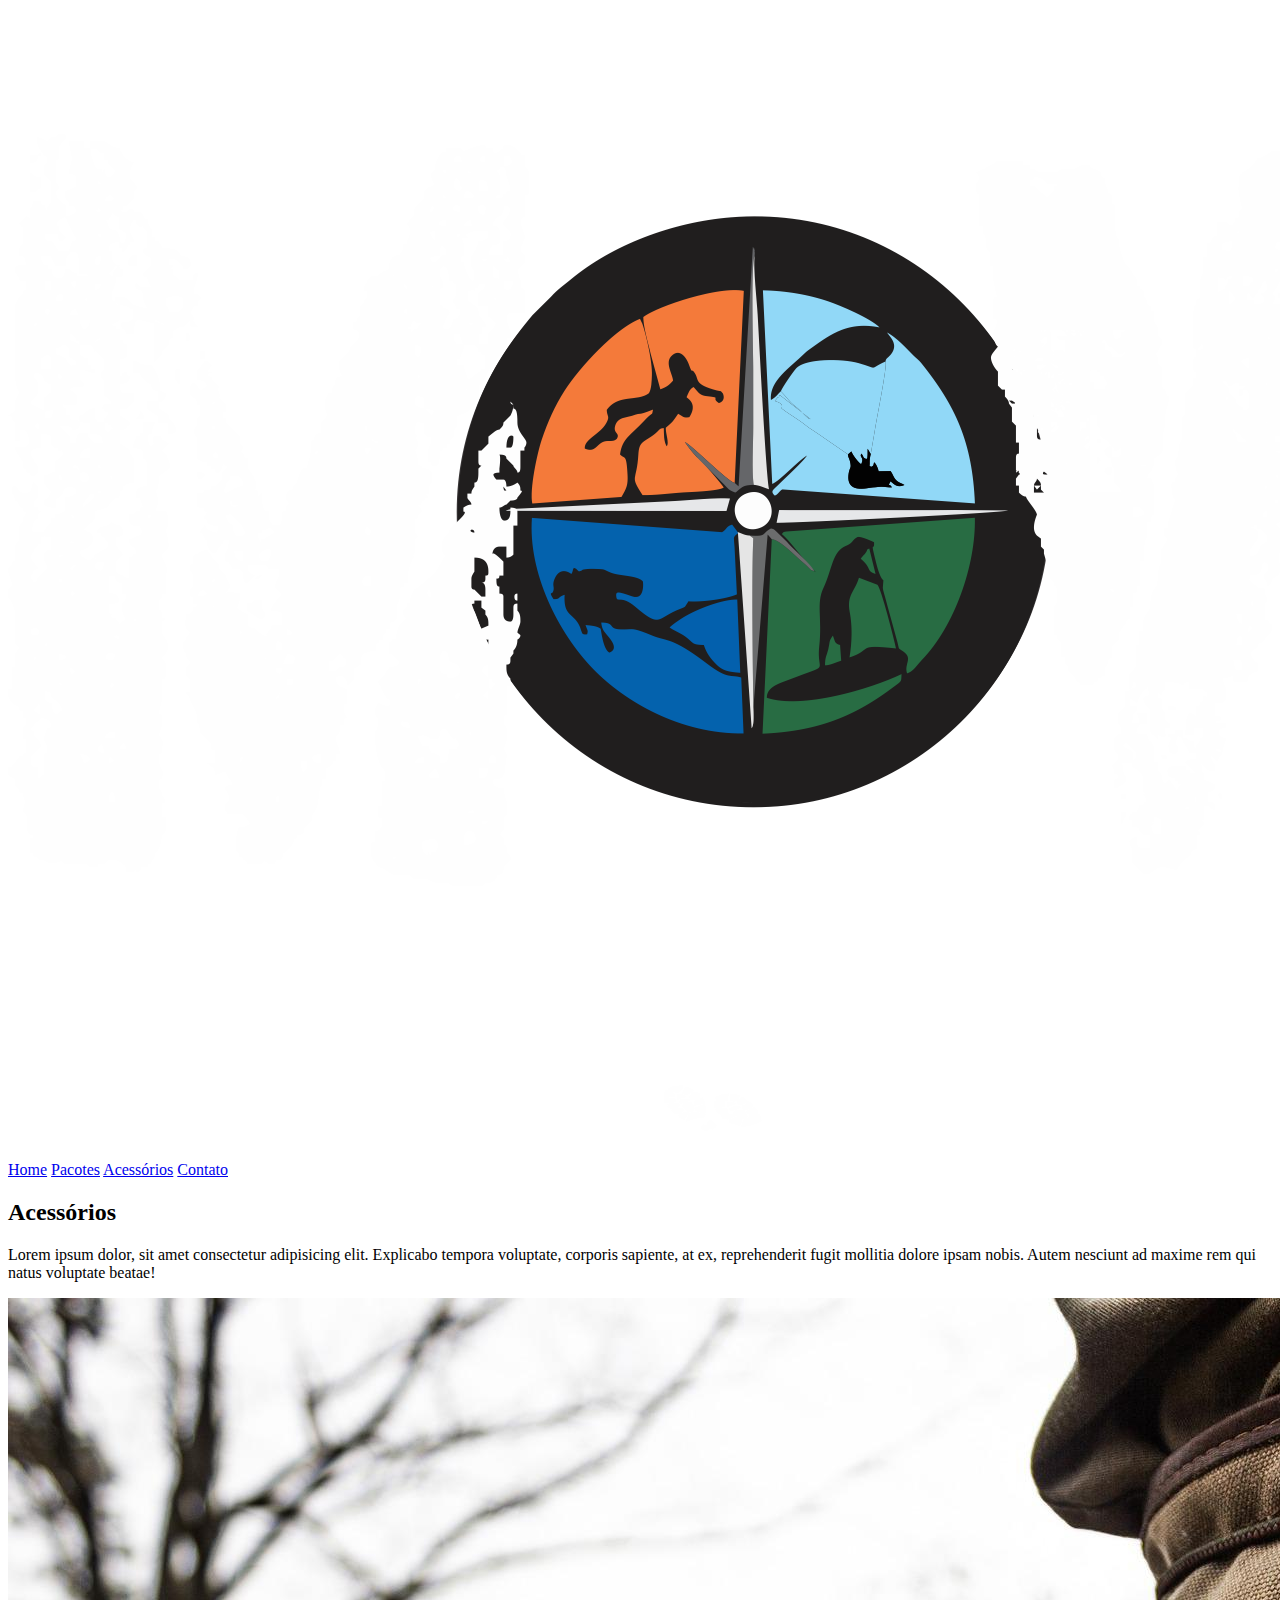
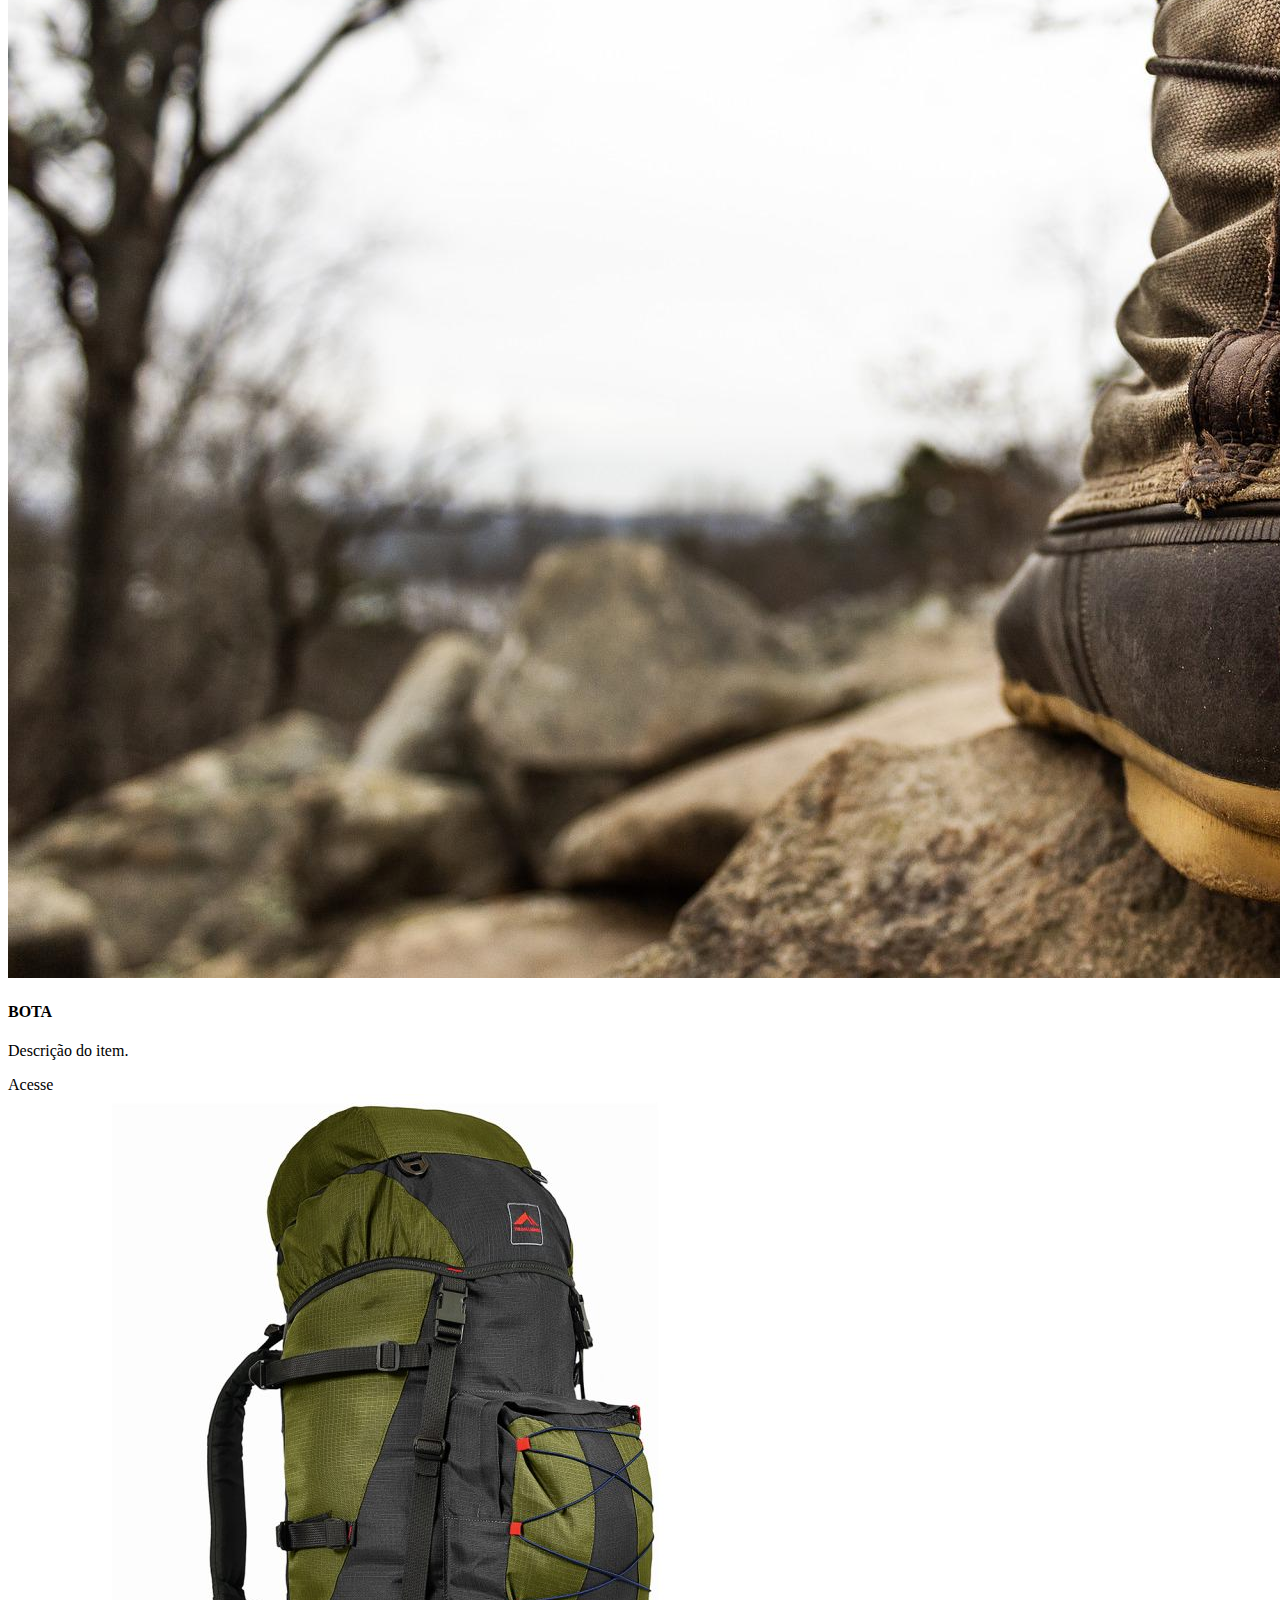
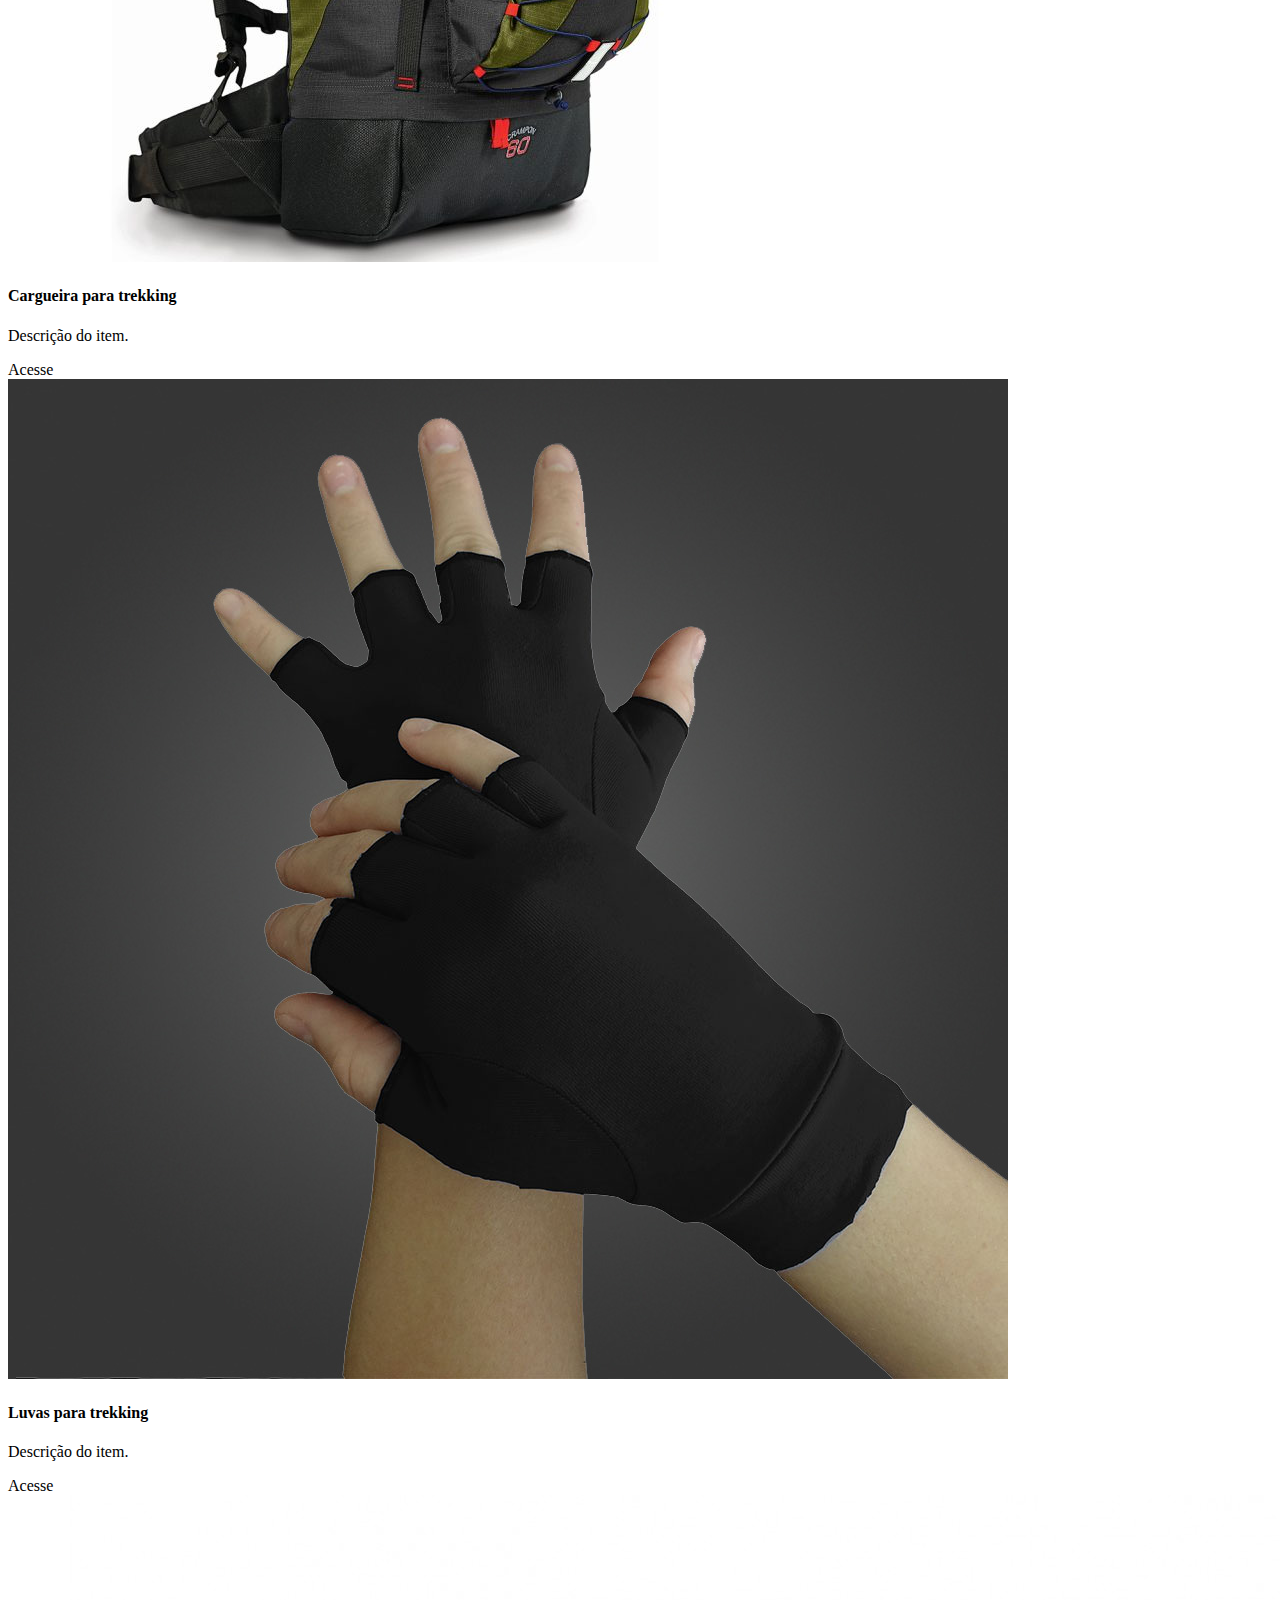
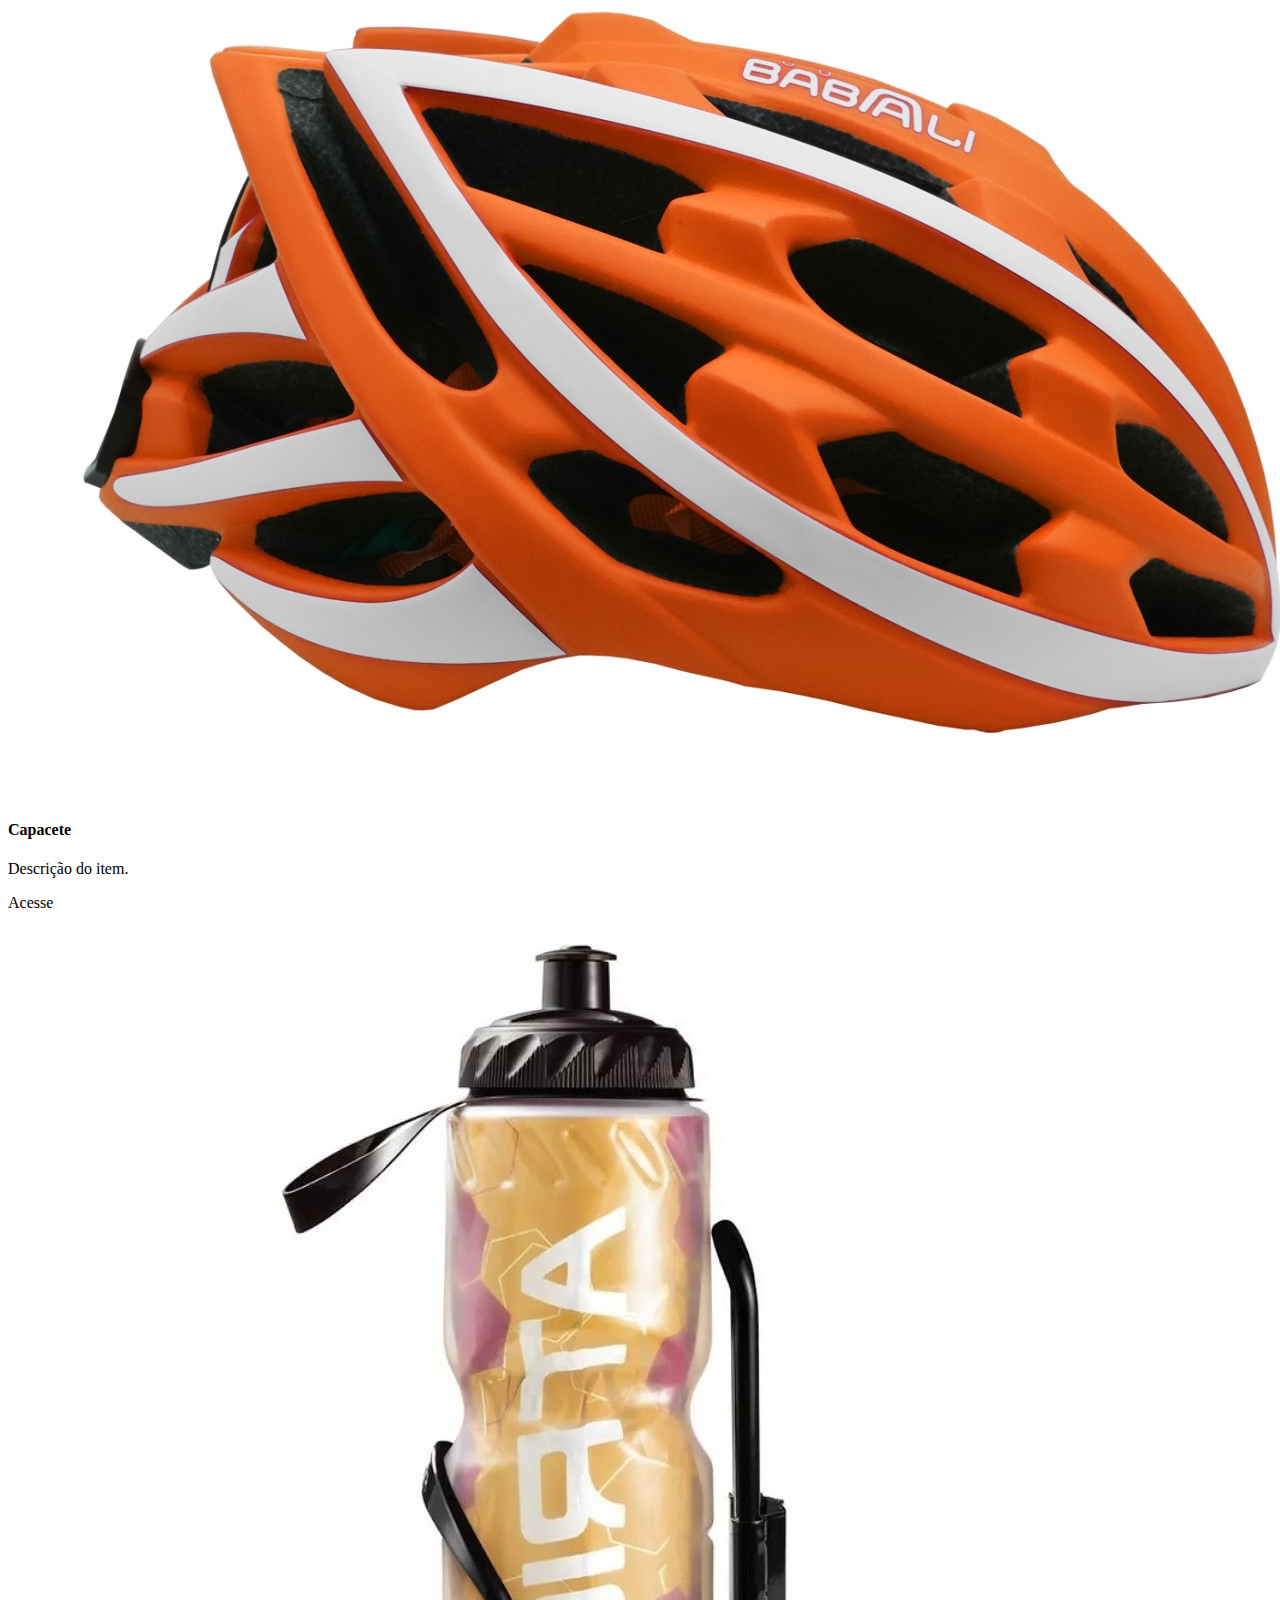
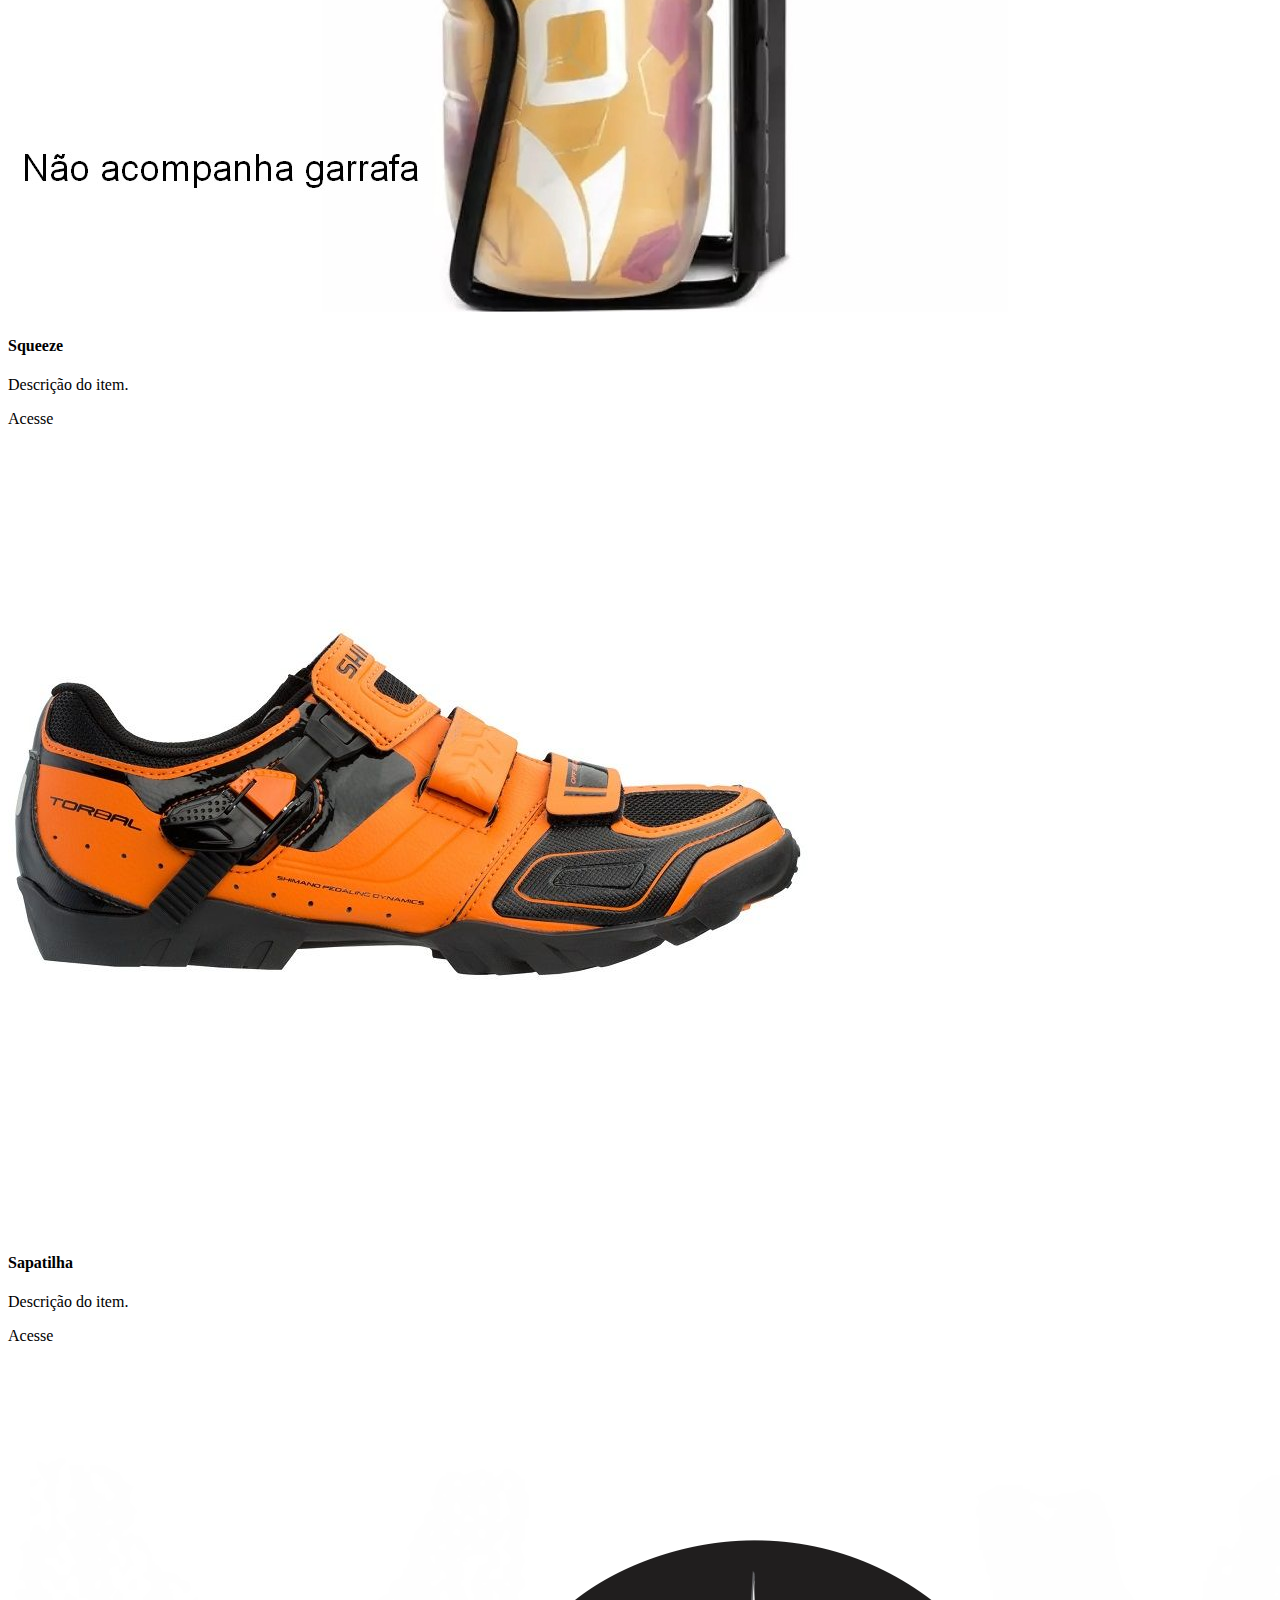
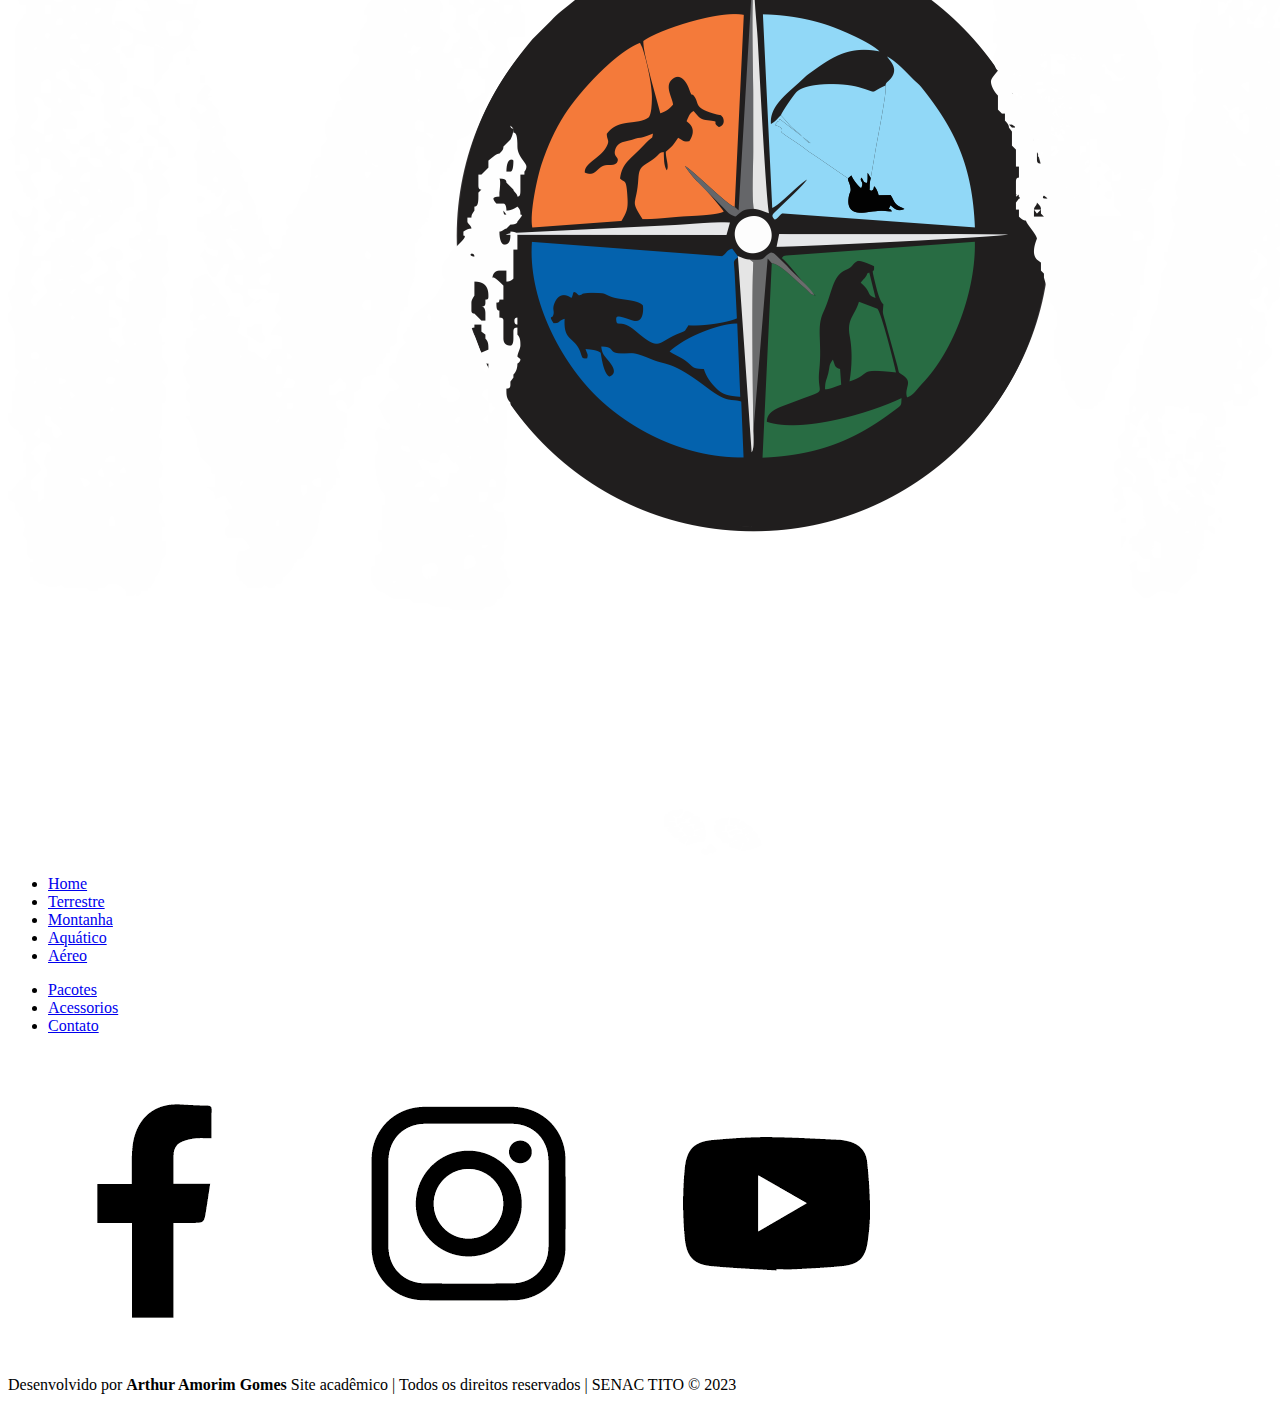
==== acessorios.html @ 37bc955f "projeto" ====
<!DOCTYPE html>
<html lang="pt-br">

<head>
    <meta charset="UTF-8">
    <meta http-equiv="X-UA-Compatible" content="IE=edge">
    <meta name="viewport" content="width=device-width, initial-scale=1.0">
    <title>Mova- se [Página principal]</title>
    <meta name="description" content="O mova-se é um site educacional, 
    com a proposta de fazer reservas e pacotes de viagens 
    com esportes radicais.">

    <!--Buscando o css externo-->
    <link rel="stylesheet" href="css/estilo.css">

    <link rel="preconnect" href="https://fonts.googleapis.com">
<link rel="preconnect" href="https://fonts.gstatic.com" crossorigin>
<link href="https://fonts.googleapis.com/css2?family=Ubuntu:wght@300&display=swap" rel="stylesheet">

</head>

<body>
    <header id="topo">
        <div>
            <h1>
                <a href="index.html"><img src="imagem/logo.png" alt="Logotipo"></a>
            </h1>
            <nav>
                <a href="index.html" tabindex="1">Home</a>
                <!--tabindex é utilizado para a acessibilidade-->
                <a href="pacotes.html" tabindex="2">Pacotes</a>
                <a href="acessorios.html" tabindex="3">Acessórios</a>
                <a href="contato.html" tabindex="4">Contato</a>
            </nav>
        </div>
    </header>


    <main id="conteudo">
        <div class="conteudo-info">
            <article>
                <h2 class="titulo">Acessórios</h2>
                <p>Lorem ipsum dolor, sit amet consectetur adipisicing elit.
                    Explicabo tempora voluptate, corporis sapiente, at ex,
                    reprehenderit fugit mollitia dolore ipsam nobis. Autem
                    nesciunt ad maxime rem qui natus voluptate beatae!</p>
                <div class="acessorios">
                    <div class="produtos">
                        <div class="img-produto">
                            <img src="imagem/bota.jpg" alt="produto bota">
                        </div>
                        <h4>BOTA</h4>
                        <p>Descrição do item.</p>
                        <div class="acesse">Acesse</div>

                    </div>
                    <div class="produtos">
                        <div class="img-produto">
                            <img src="imagem/mochila.jpg" alt="Mochila">
                        </div>
                        <h4>Cargueira para trekking</h4>
                        <p>Descrição do item.</p>
                        <div class="acesse">Acesse</div>

                    </div>
                    <div class="produtos">
                        <div class="img-produto">
                            <img src="imagem/luvas.jpg" alt="luvas">
                        </div>
                        <h4>Luvas para trekking</h4>
                        <p>Descrição do item.</p>
                        <div class="acesse">Acesse</div>
                    </div>
                </div>
                <div class="acessorios">
                    <div class="produtos">
                        <div class="img-produto">
                            <img src="imagem/capacete.jpg" alt="capacete">
                        </div>
                        <h4>Capacete</h4>
                        <p>Descrição do item.</p>
                        <div class="acesse">Acesse</div>

                    </div>
                    <div class="produtos">
                        <div class="img-produto">
                            <img src="imagem/squeeze.jpg" alt="Squeeze">
                        </div>
                        <h4>Squeeze</h4>
                        <p>Descrição do item.</p>
                        <div class="acesse">Acesse</div>

                    </div>
                    <div class="produtos">
                        <div class="img-produto">
                            <img src="imagem/sapatilha-escalada.jpg" alt="sapatilha de escalada">
                        </div>
                        <h4>Sapatilha</h4>
                        <p>Descrição do item.</p>
                        <div class="acesse">Acesse</div>

                    </div>


                </div>




            </article>

        </div>







    </main>
    <footer class="rodape">
        <div class="rodape-conteudo">
            <div id="logo-rodape">
                <a href="index.html"><img src="imagem/logo.png" alt="Logotipo"></a>
            </div>
            <div class="menu-rodape">
                <ul>
                    <li><a href="index.html">Home</a></li>
                    <li><a href="#">Terrestre</a></li>
                    <li><a href="#">Montanha</a></li>
                    <li><a href="#">Aquático</a></li>
                    <li><a href="#">Aéreo</a></li>
                </ul>
            </div>
            <div class="menu-rodape">
                <ul>
                    <li><a href="pacotes.html">Pacotes</a></li>
                    <li><a href="acessorios.html">Acessorios</a></li>
                    <li><a href="contato.html">Contato</a></li>
                </ul>
            </div>
            <div class="redes">
                <aside>
                    <img src="imagem/facebook.png" alt="Logo do Facebook">
                    <img src="imagem/insta.png" alt="Logo do Instagram">
                    <img src="imagem/youtube.png" alt="Logo do Youtube">
                </aside>
            </div>
        </div>
        <div class="assinatura">
            <p>Desenvolvido por <b>Arthur Amorim Gomes</b> Site acadêmico |
                Todos os direitos reservados |
                SENAC TITO &copy; 2023</p>

        </div>

    </footer>

</body>

</html>
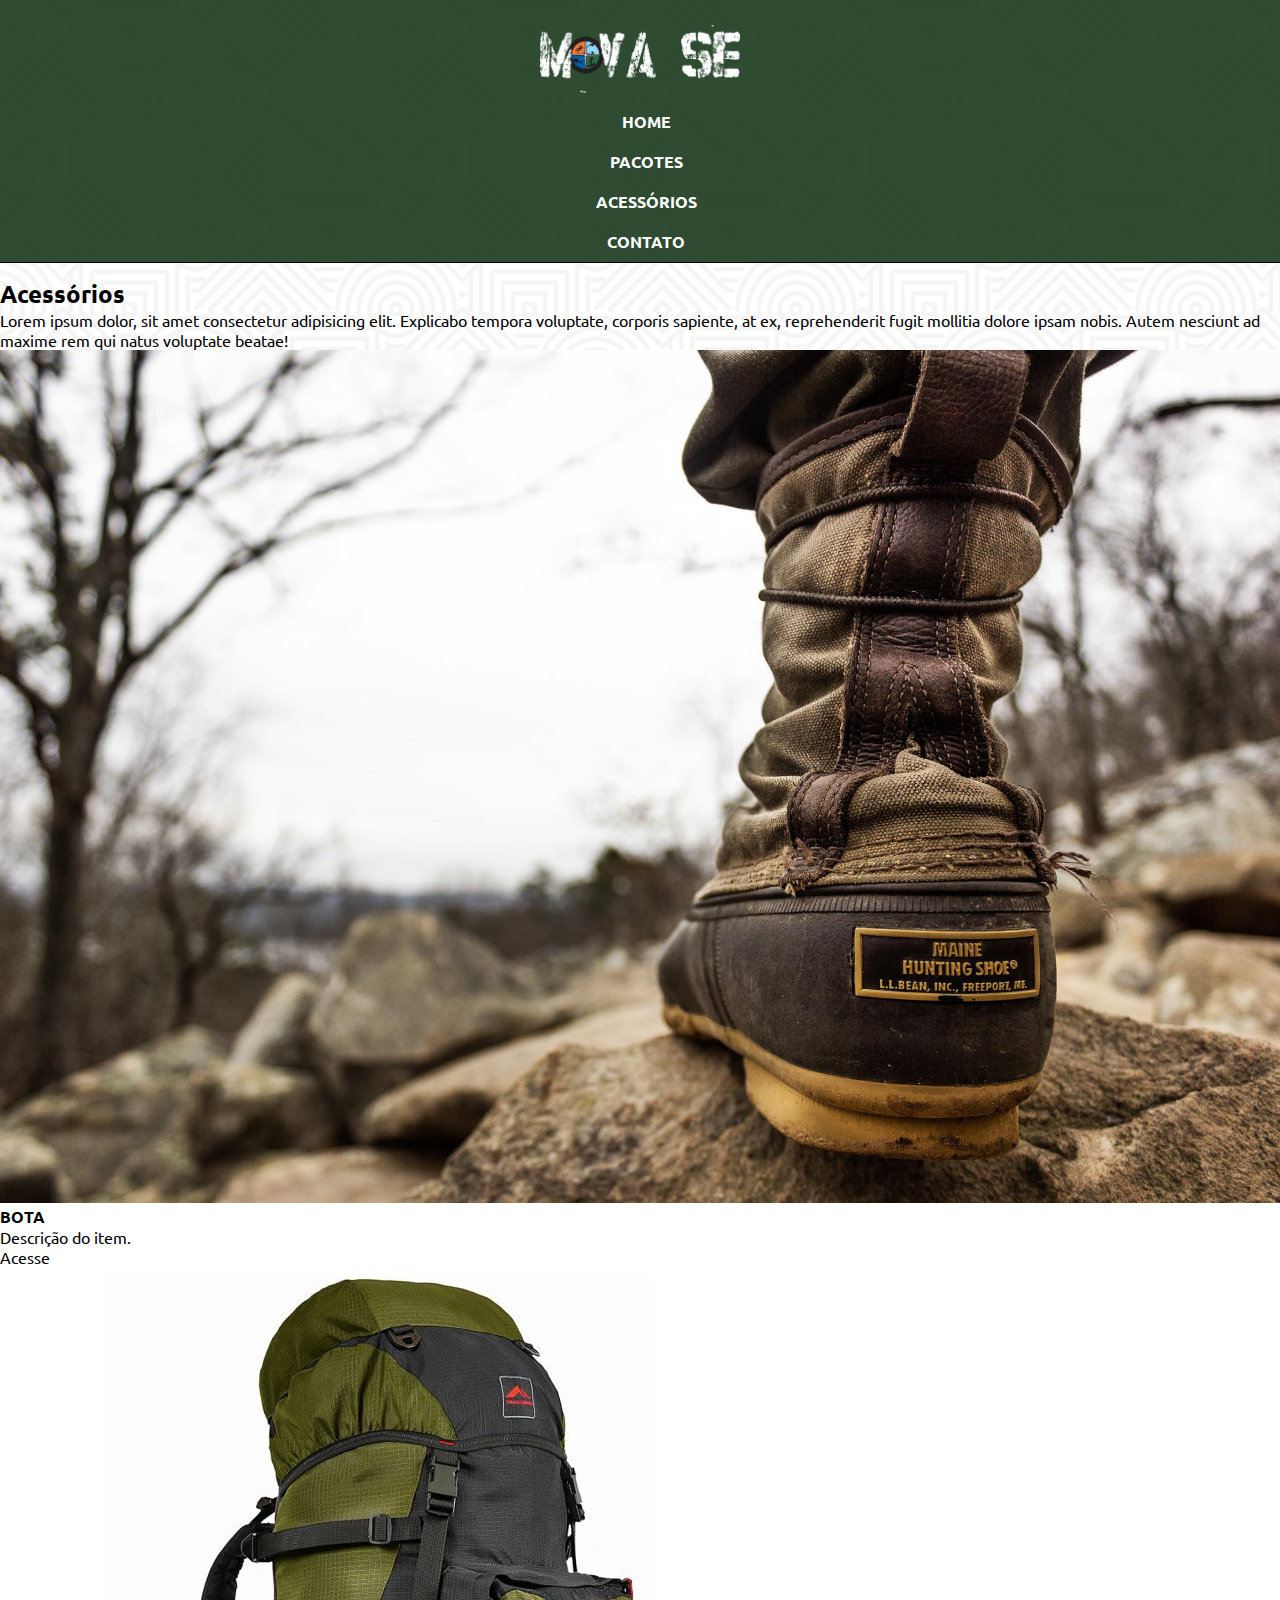
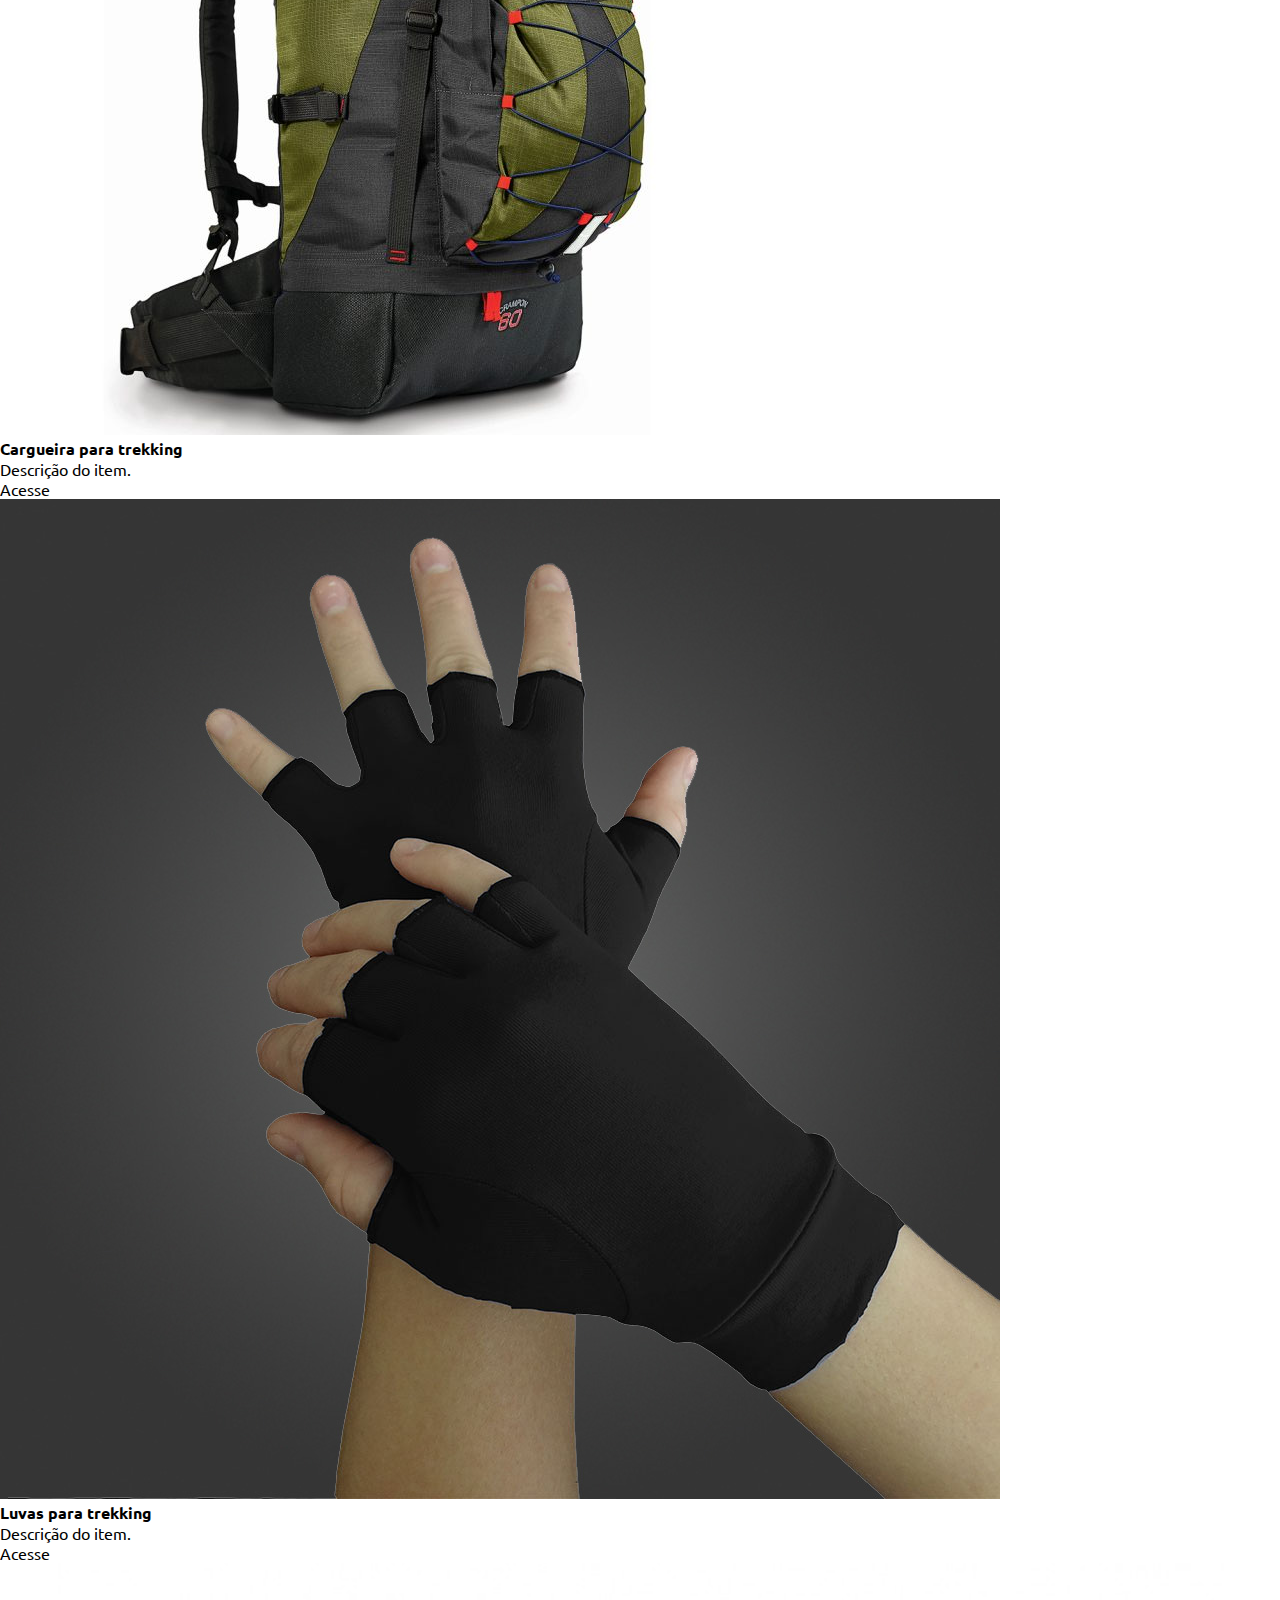
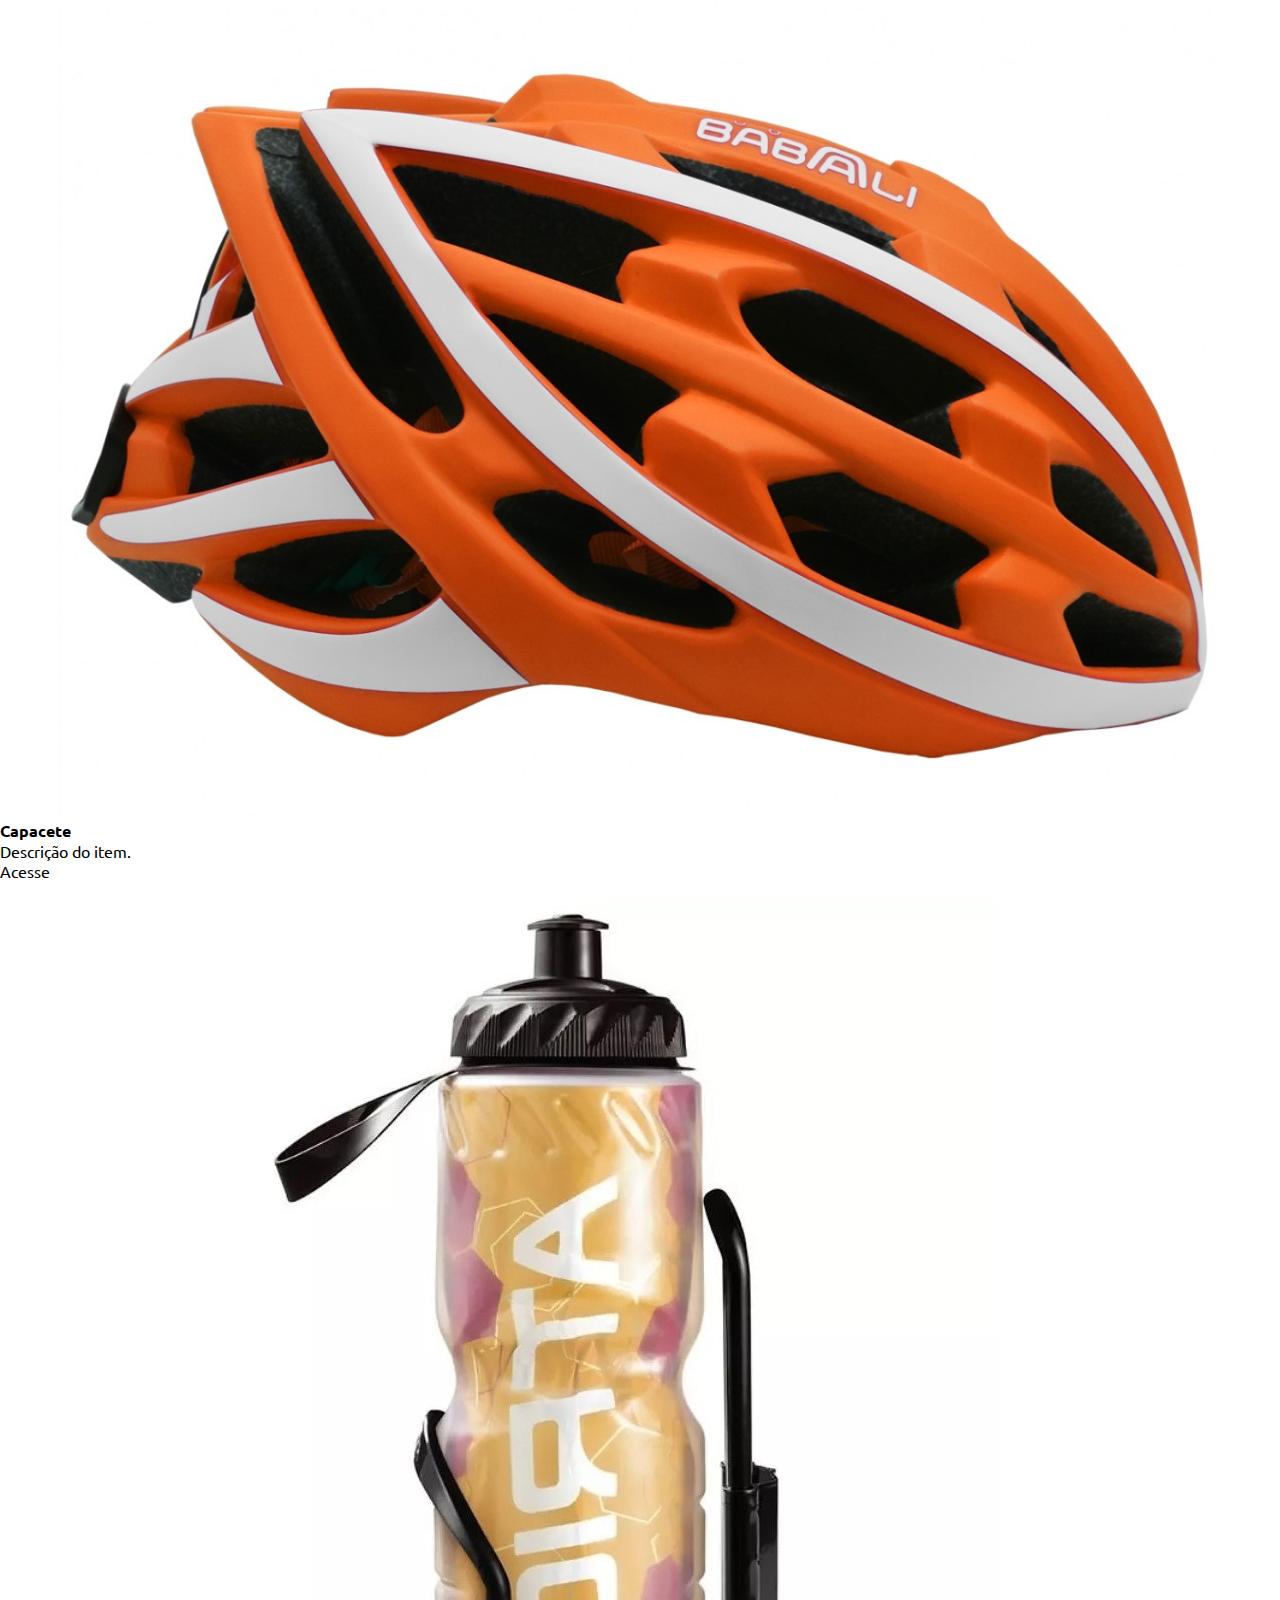
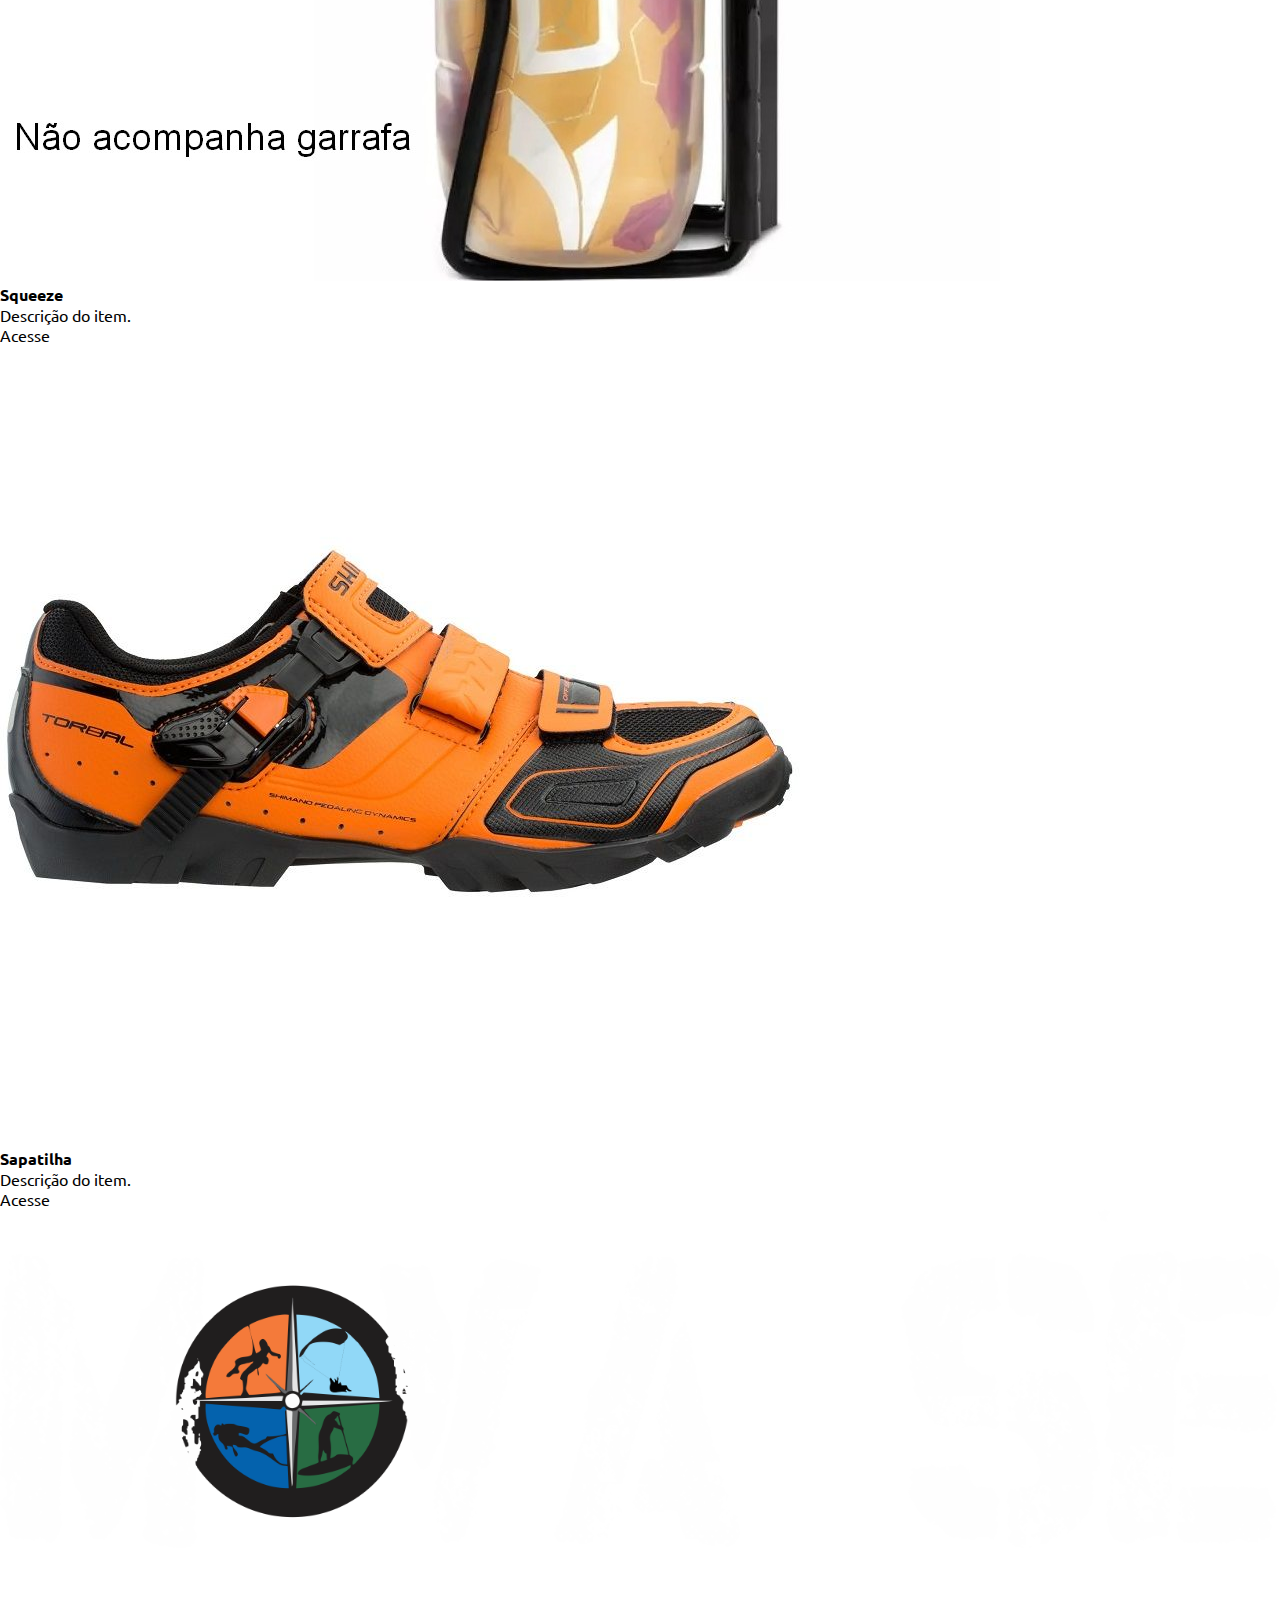
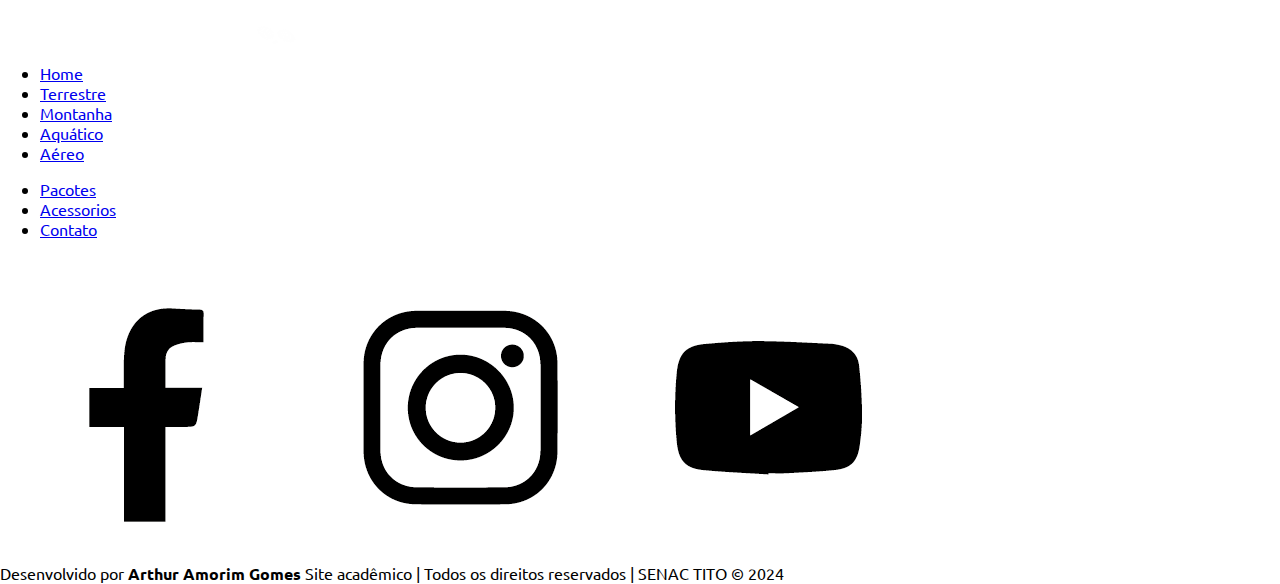
==== commit 3b7eca4c: "site" ====
--- a/acessorios.html
+++ b/acessorios.html
@@ -36,7 +36,7 @@
     </header>
 
 
-    <main id="conteudo">
+    <main class="conteudo">
         <div class="conteudo-info">
             <article>
                 <h2 class="titulo">Acessórios</h2>
@@ -150,7 +150,7 @@
         <div class="assinatura">
             <p>Desenvolvido por <b>Arthur Amorim Gomes</b> Site acadêmico |
                 Todos os direitos reservados |
-                SENAC TITO &copy; 2023</p>
+                SENAC TITO &copy; 2024</p>
 
         </div>
 
--- a/css/estilo.css
+++ b/css/estilo.css
@@ -0,0 +1,62 @@
+@charset "utf-8";
+@import url('https://fonts.googleapis.com/css2?family=Ubuntu:ital,wght@0,300;0,400;0,500;0,700;1,300;1,400;1,500;1,700&display=swap');
+/* Criando regras usando o fluxo de trabalho MOBILE FIST-320px */
+/* OBS: As regras aqui criadas também servirão para o site como um todo, ou seja, independente do tamanho da minha tela */
+
+body{
+    font-family: "ubuntu", sans-serif;
+    background-image: url(../imagem/hypnotize.png);
+    background-attachment: fixed;
+    margin: 0;
+    padding: 0;
+    width: 100%;
+}
+
+h1, h2, h3, h4, p, figure{
+    margin: 0;
+    padding: 0;
+}
+img{
+    max-width: 100%;
+}
+
+#topo{
+    background-color: rgba(24,56, 29, 0.9);
+    border-bottom: solid 1px;
+    text-align: center;
+    margin-bottom: 15px;
+}
+
+h1 img{
+    margin-top: 25px;
+    width: 200px;
+}
+
+nav{
+    min-height: 40px;
+    display: block;
+    text-transform: uppercase;
+    font-weight: bold;
+    overflow: hidden;
+    line-height: 40px;
+    padding-left: 1%;
+
+}
+
+nav a:link, nav a:visited{
+    text-decoration: none;
+    color: white;
+    transition: background-color 1s;
+    min-height: inherit;
+    display: flex;
+    justify-content: center;
+    align-items: center;
+}
+
+nav a:hover, nav a:focus{
+    background-color: #A98E12;
+    color: black;
+    transition: background-color 1s;
+    border-radius: 5%;
+    
+}
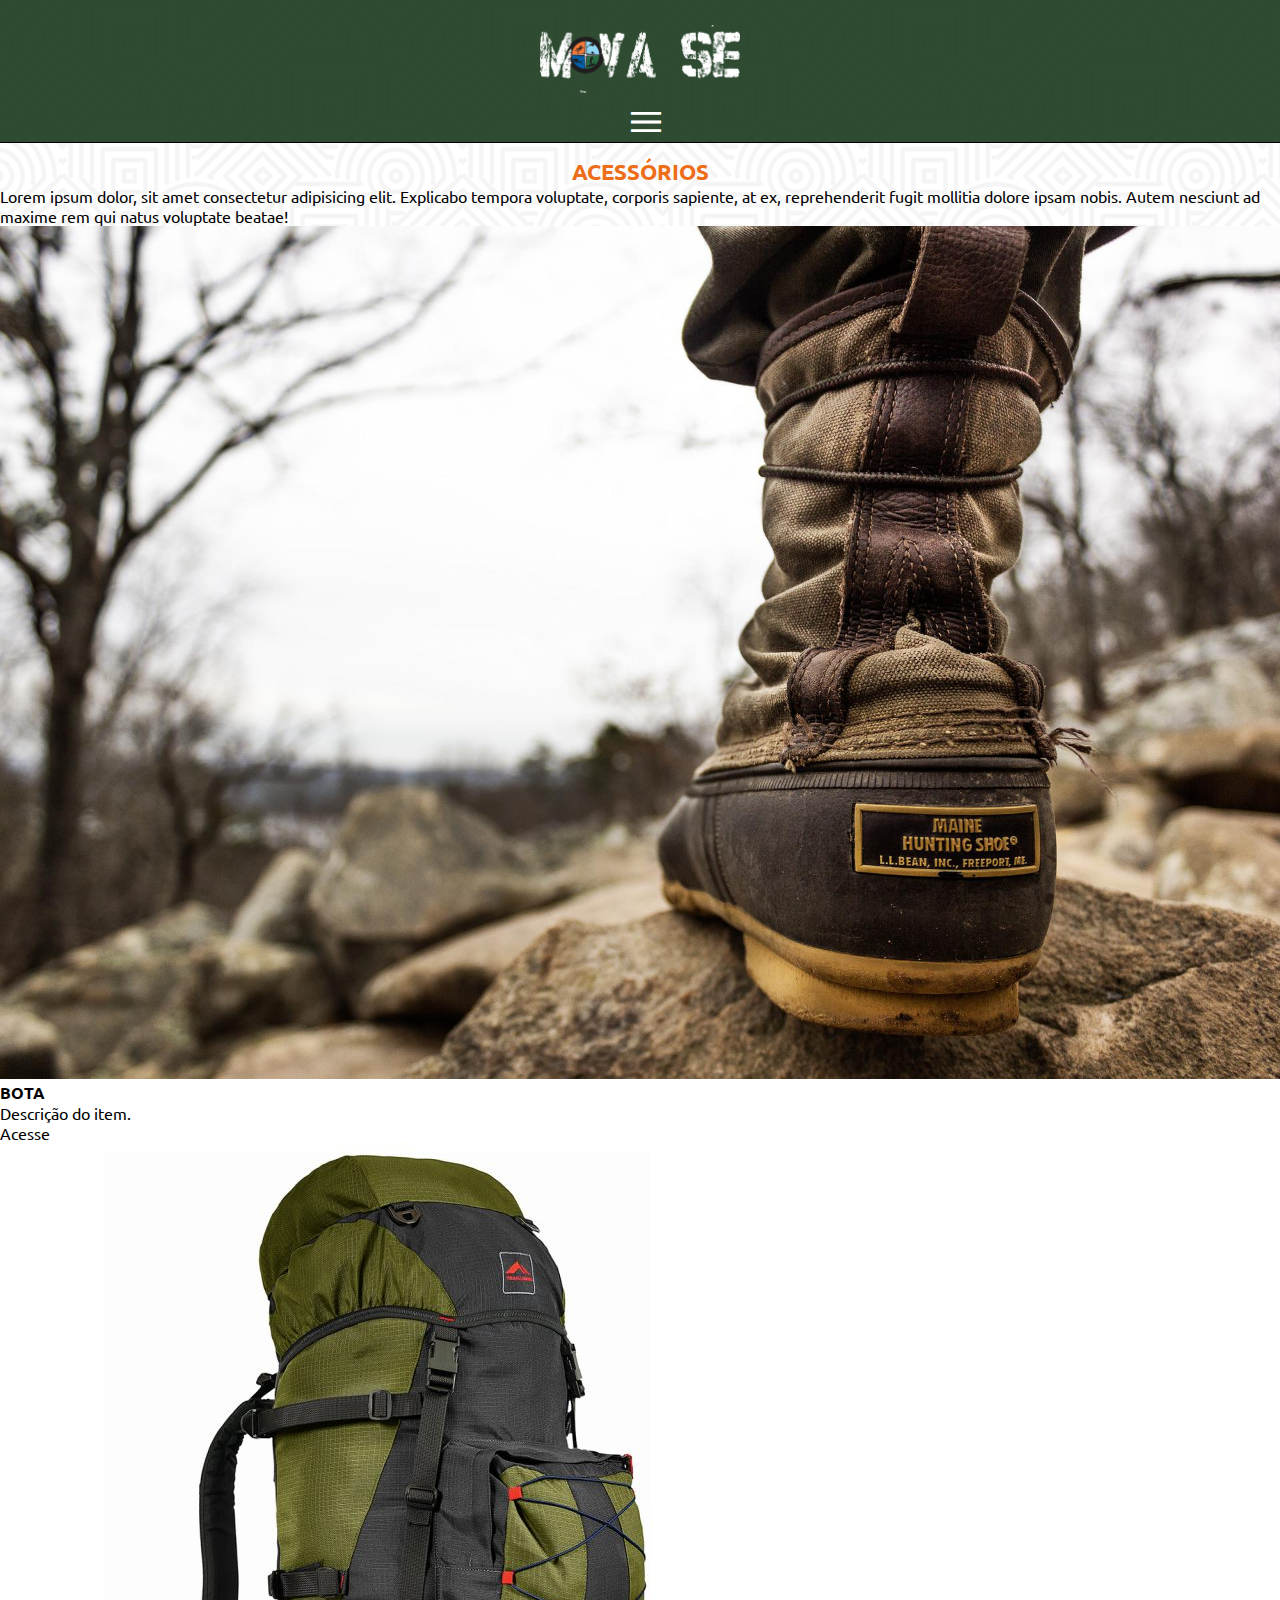
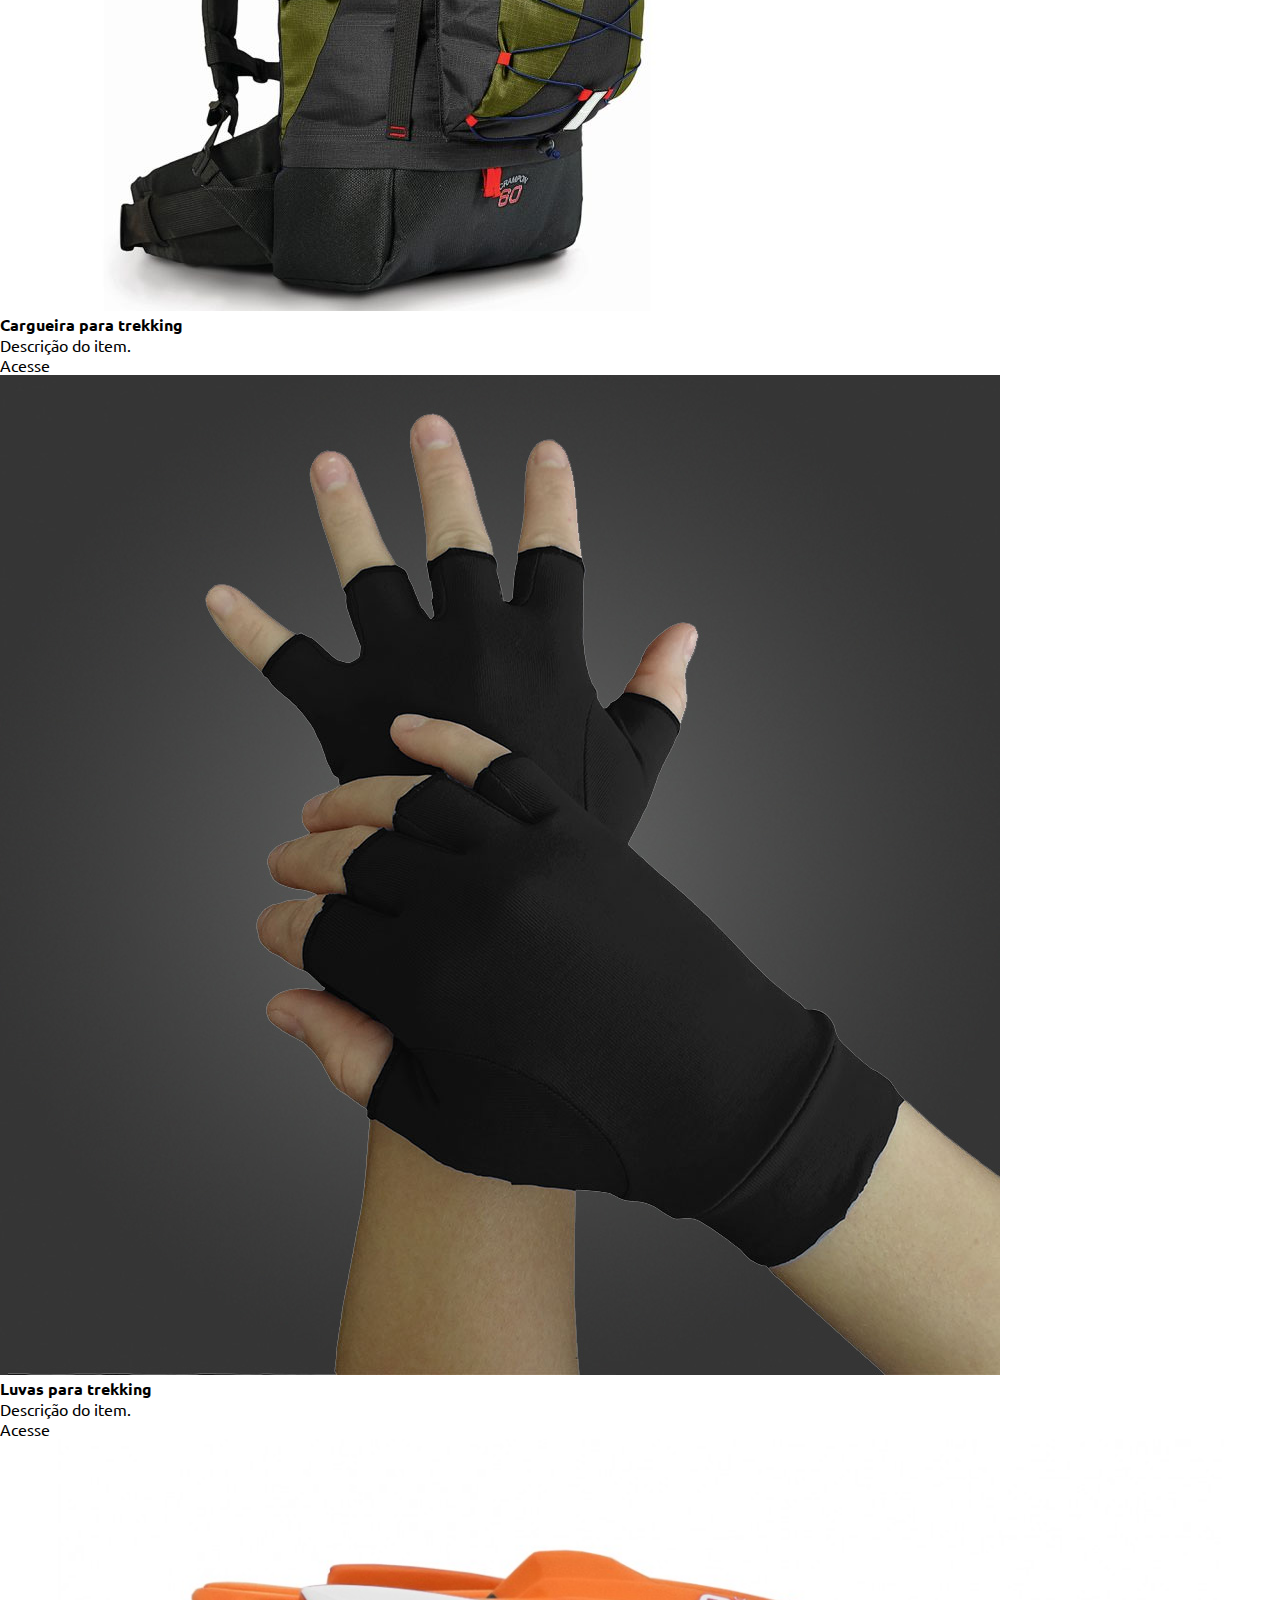
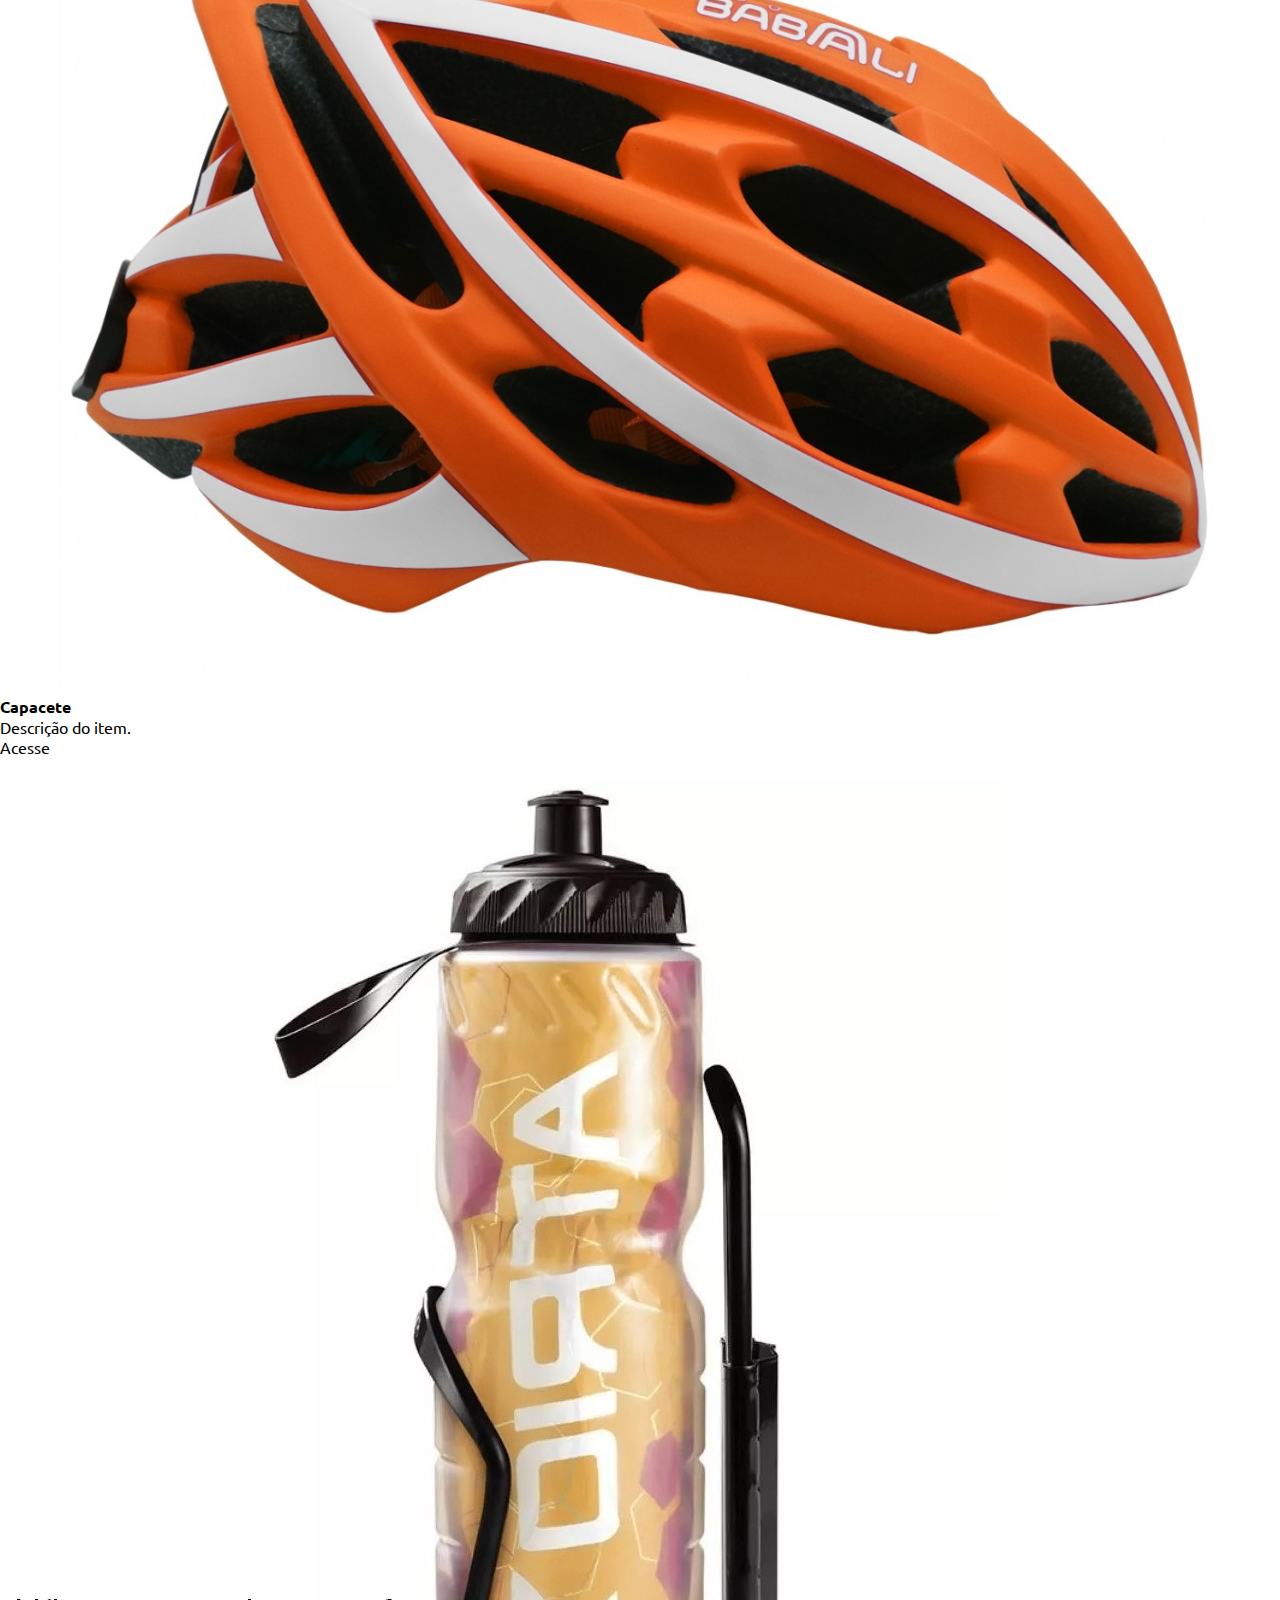
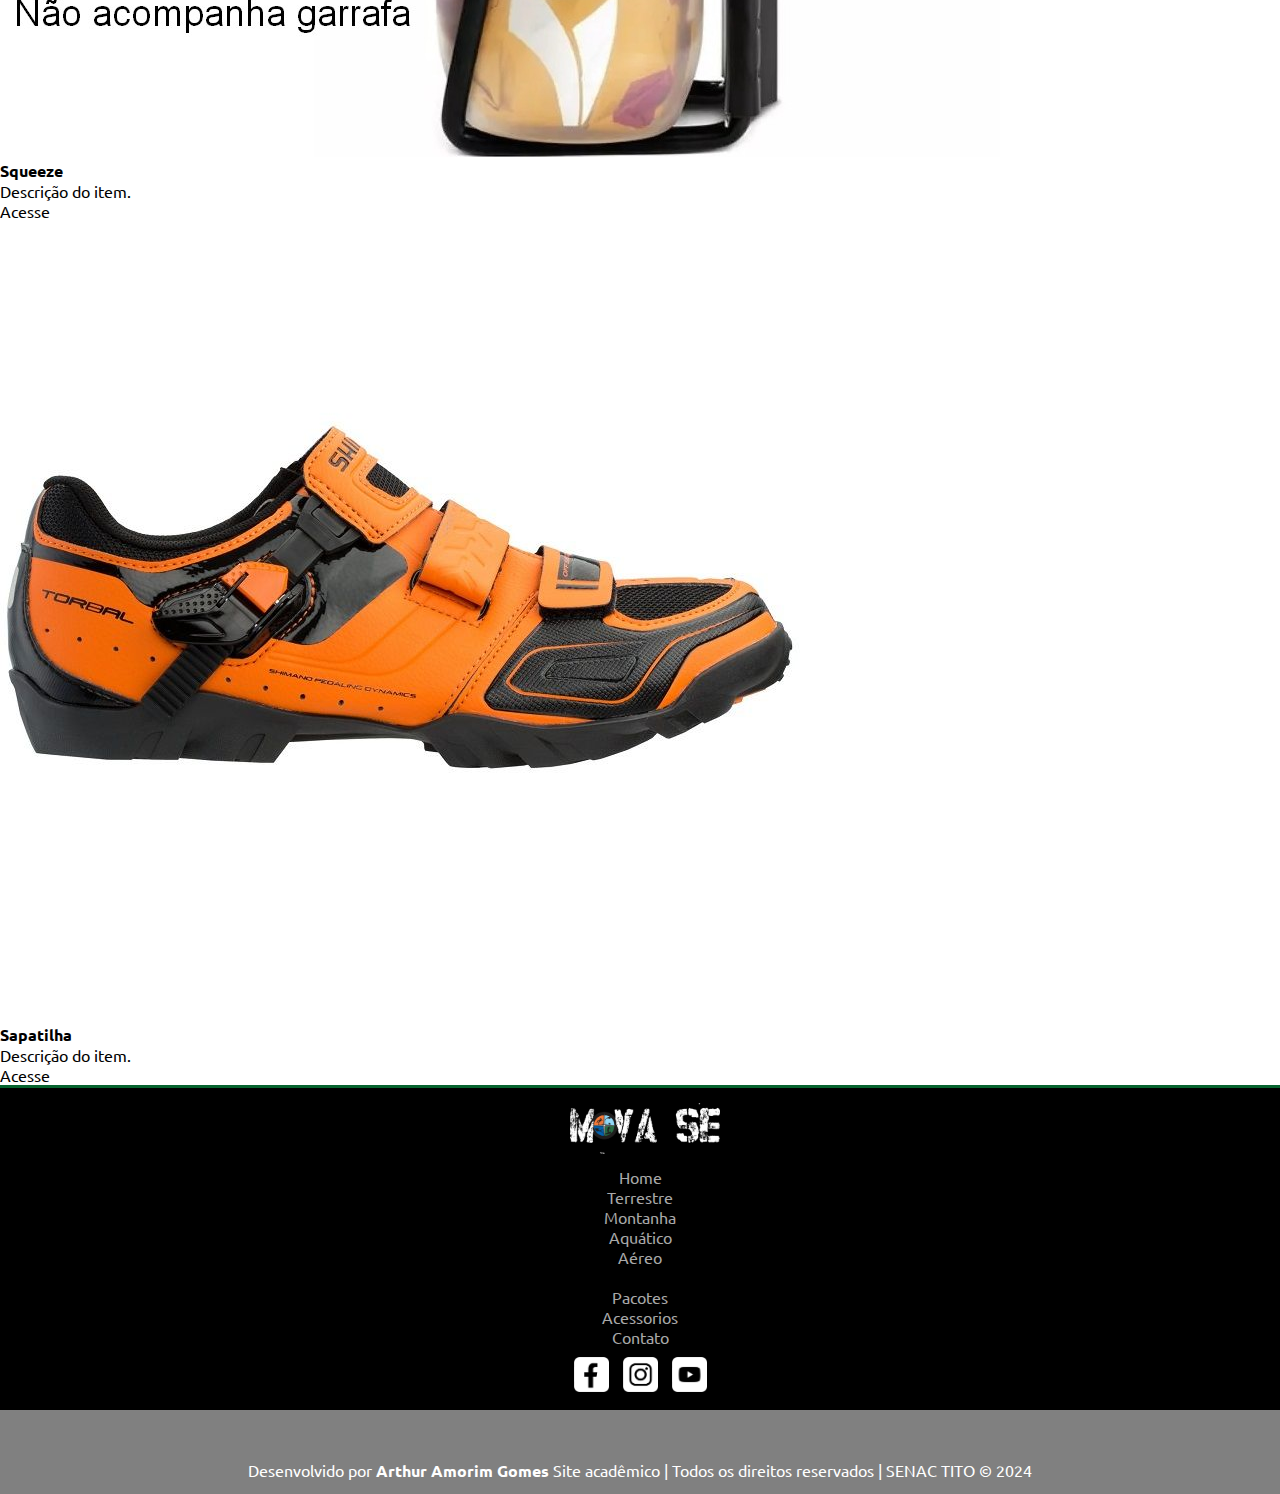
==== commit a92faae8: "alteraçoes" ====
--- a/acessorios.html
+++ b/acessorios.html
@@ -16,6 +16,7 @@
     <link rel="preconnect" href="https://fonts.googleapis.com">
 <link rel="preconnect" href="https://fonts.gstatic.com" crossorigin>
 <link href="https://fonts.googleapis.com/css2?family=Ubuntu:wght@300&display=swap" rel="stylesheet">
+<link rel="stylesheet" href="https://fonts.googleapis.com/css2?family=Material+Symbols+Outlined:opsz,wght,FILL,GRAD@20..48,100..700,0..1,-50..200" />
 
 </head>
 
@@ -25,7 +26,10 @@
             <h1>
                 <a href="index.html"><img src="imagem/logo.png" alt="Logotipo"></a>
             </h1>
-            <nav>
+            <span id="iconMenu" class="material-symbols-outlined" onclick="clickMenu()">
+                menu
+                </span>
+            <nav id="itens">
                 <a href="index.html" tabindex="1">Home</a>
                 <!--tabindex é utilizado para a acessibilidade-->
                 <a href="pacotes.html" tabindex="2">Pacotes</a>
@@ -155,6 +159,7 @@
         </div>
 
     </footer>
+    <script src="JS/interacoes.js"></script>
 
 </body>
 
--- a/css/estilo.css
+++ b/css/estilo.css
@@ -3,7 +3,7 @@
 /* Criando regras usando o fluxo de trabalho MOBILE FIST-320px */
 /* OBS: As regras aqui criadas também servirão para o site como um todo, ou seja, independente do tamanho da minha tela */
 
-body{
+body {
     font-family: "ubuntu", sans-serif;
     background-image: url(../imagem/hypnotize.png);
     background-attachment: fixed;
@@ -12,29 +12,35 @@
     width: 100%;
 }
 
-h1, h2, h3, h4, p, figure{
+h1,
+h2,
+h3,
+h4,
+p,
+figure {
     margin: 0;
     padding: 0;
 }
-img{
+
+img {
     max-width: 100%;
 }
 
-#topo{
-    background-color: rgba(24,56, 29, 0.9);
+#topo {
+    background-color: rgba(24, 56, 29, 0.9);
     border-bottom: solid 1px;
     text-align: center;
     margin-bottom: 15px;
 }
 
-h1 img{
+h1 img {
     margin-top: 25px;
     width: 200px;
 }
 
-nav{
+nav {
     min-height: 40px;
-    display: block;
+    display: none;
     text-transform: uppercase;
     font-weight: bold;
     overflow: hidden;
@@ -43,7 +49,10 @@
 
 }
 
-nav a:link, nav a:visited{
+nav a:link,
+nav a:visited,
+#iconMenu:link,
+#iconMenu:visited {
     text-decoration: none;
     color: white;
     transition: background-color 1s;
@@ -53,10 +62,119 @@
     align-items: center;
 }
 
-nav a:hover, nav a:focus{
+nav a:hover,
+nav a:focus,
+#iconMenu:hover,
+#iconMenu:focus {
     background-color: #A98E12;
     color: black;
     transition: background-color 1s;
     border-radius: 5%;
-    
+
 }
+
+#iconMenu {
+    color: white;
+    cursor: pointer;
+    min-height: 40px;
+    display: block;
+    overflow: hidden;
+    line-height: 40px;
+    padding-left: 1%;
+    font-size: 40px;
+}
+
+/* Ródapé/footer */
+
+.rodape {
+    border-top: solid #06632E;
+    background-color: black;
+    color: darkgray;
+    text-align: center;
+    width: 100%;
+}
+
+/* virgula significa que tem dois seletores diferentes */
+.rodape p,
+li {
+    font-size: 16px;
+}
+
+.rodape img {
+    margin: 0 5px
+}
+
+.rodape-conteudo {
+    padding: 15px;
+    color: white;
+}
+
+.rodape-conteudo ul {
+    list-style: none;
+    margin: 0 auto;
+    padding: 10px 0;
+}
+
+#logo-rodape {
+    min-width: 146px;
+    width: 150px;
+    margin: 0 auto;
+}
+
+.menu-rodape a{
+    text-decoration: none;
+    color: darkgray;
+}
+
+.menu-rodape a:hover{
+    color: white;
+}
+
+.redes img{
+    min-width: 35px;
+    width: 35px;
+}
+
+.redes ul{
+    display: flex;
+    align-items: center;
+}
+
+.redes li{
+    width: 15%;
+    padding: 3%;
+}
+.assinatura{
+    color: white;
+    background-color: gray;
+    height: auto;
+    align-items: center;
+    padding: 1%;
+}
+
+.assinatura p{
+    margin-top: 3%;
+}
+
+/* Regras para conteudo */
+#conteudo{
+    max-width: 95%;
+    margin: auto;
+}
+
+#conteudo article{
+    background-color: white;
+    margin: 15px 0;
+    padding: 1%;
+    box-sizing: grey 1px 1px 5px;
+}
+
+#conteudo h2, #conteudoh3, #conteudo p{
+    padding: 1%;
+}
+.titulo{
+    font-size: 1.4em;
+    color: #ED6D19;
+    text-align: center;
+    text-transform: uppercase;
+}